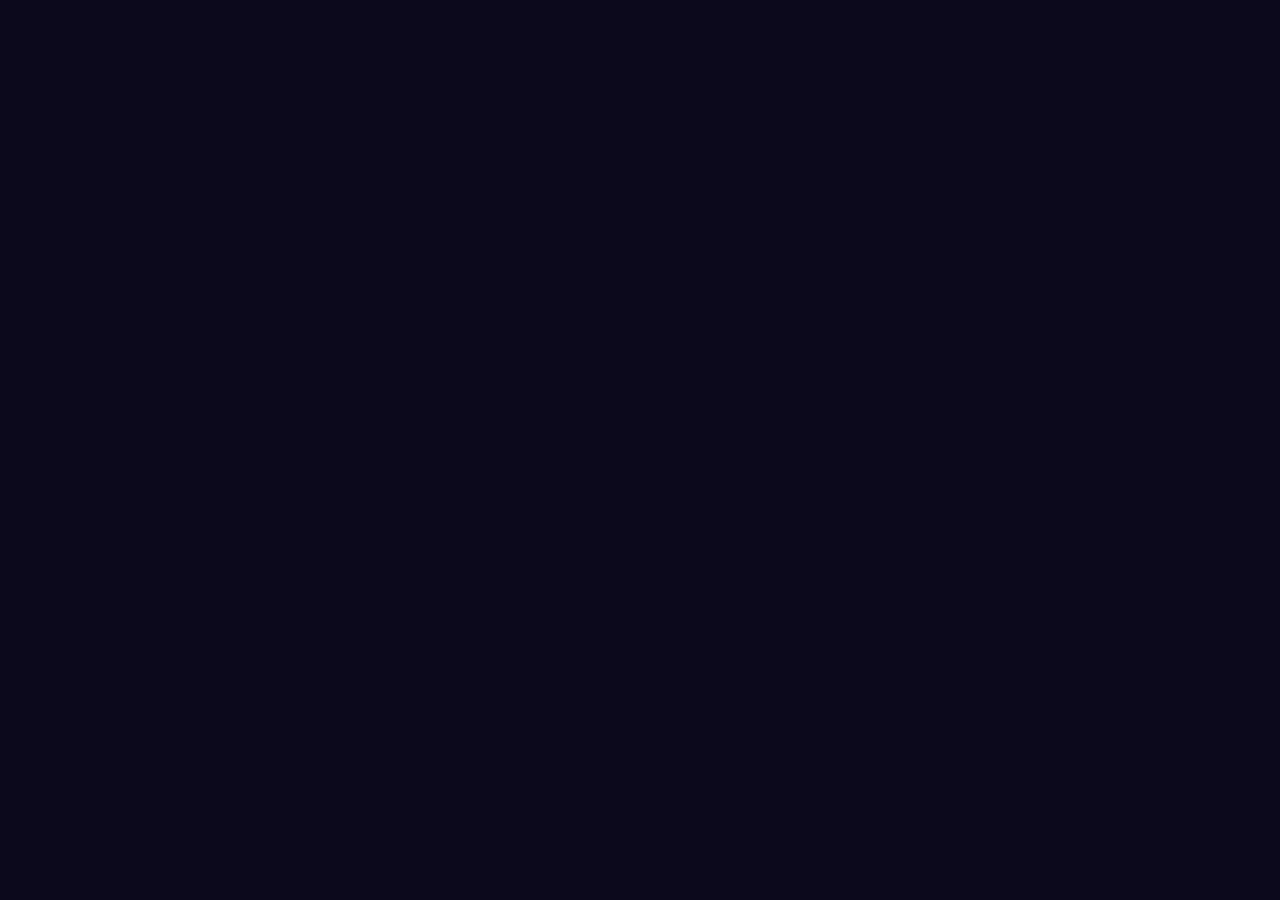
==== templates/game.html @ 59946f6c "feat: 实现多人对战前端 UI — 房间大厅、对手场地、攻击特效 新增 7 个前端文件，覆盖 5 项验收标准： - AC1: 房间大厅页面（创建/加入房间按钮，触发 WebSocket 事件） -" ====
<!DOCTYPE html>
<html lang="zh-CN">
<head>
  <meta charset="UTF-8">
  <meta name="viewport" content="width=device-width, initial-scale=1.0">
  <title>多人对战 - 游戏</title>
  <link rel="stylesheet" href="/static/css/multiplayer.css">
</head>
<body>
  <div class="game-container">
    <!-- 本方场地 -->
    <div class="game-local">
      <div class="field-wrapper" id="local-field">
        <canvas id="local-canvas" width="300" height="600"></canvas>
      </div>
    </div>

    <!-- 对手场地 -->
    <div class="game-opponents" id="opponents-container"></div>
  </div>

  <script src="/static/js/opponent-field.js"></script>
  <script src="/static/js/attack-effects.js"></script>
  <script src="/static/js/game-result.js"></script>
  <script>
  (function () {
    'use strict';

    // --- 初始化组件 ---
    var opponentMgr = new OpponentFieldManager(
      document.getElementById('opponents-container')
    );
    AttackEffects.init(document.getElementById('local-field'));
    GameResult.bindWebSocket(null); // 占位，由外部连接管理器绑定

    // --- WebSocket 连接（开发阶段使用 Mock）---
    var ws = null;
    var params = new URLSearchParams(location.search);
    var roomId = params.get('room') || 'TEST';

    function connectWS() {
      var wsUrl = (location.protocol === 'https:' ? 'wss:' : 'ws:') + '//' + location.host + '/ws?room=' + encodeURIComponent(roomId);
      try {
        ws = new WebSocket(wsUrl);
      } catch (e) {
        console.warn('[game] 使用 Mock 模式');
        ws = createMockWS();
      }
      bindWS(ws);
    }

    function bindWS(socket) {
      AttackEffects.bindWebSocket(socket);
      GameResult.bindWebSocket(socket);

      socket.addEventListener('message', function (event) {
        var msg;
        try { msg = JSON.parse(event.data); } catch (e) { return; }

        switch (msg.type) {
          case 'game_state_update':
            // msg = { players: [{ playerId, playerName, board }] }
            (msg.players || []).forEach(function (p) {
              opponentMgr.addPlayer(p.playerId, p.playerName);
              opponentMgr.updatePlayerBoard(p.playerId, p.board);
            });
            break;
          case 'player_eliminated':
            opponentMgr.eliminatePlayer(msg.playerId);
            break;
        }
      });
    }

    // --- Mock WebSocket ---
    function createMockWS() {
      var mws = {
        handlers: {},
        readyState: 1,
        addEventListener: function (evt, fn) {
          if (!this.handlers[evt]) this.handlers[evt] = [];
          this.handlers[evt].push(fn);
        },
        send: function () {},
        _emit: function (evt, data) {
          (this.handlers[evt] || []).forEach(function (h) { h(data); });
        }
      };

      // 模拟对手加入
      var mockPlayers = [
        { playerId: 'p2', playerName: 'Player 2' },
        { playerId: 'p3', playerName: 'Player 3' }
      ];

      var emptyBoard = [];
      for (var r = 0; r < 20; r++) {
        emptyBoard[r] = [];
        for (var c = 0; c < 10; c++) {
          emptyBoard[r][c] = 0;
        }
      }

      setTimeout(function () {
        mws._emit('message', { data: JSON.stringify({
          type: 'game_state_update',
          players: mockPlayers.map(function (p) {
            return { playerId: p.playerId, playerName: p.playerName, board: emptyBoard };
          })
        })});
      }, 300);

      return mws;
    }

    // 启动
    document.addEventListener('DOMContentLoaded', connectWS);
  })();
  </script>
</body>
</html>
---- static/css/multiplayer.css ----
/* ==============================================
   multiplayer.css — 多人对战 UI 全部样式
   ============================================== */

/* ---- 通用 ---- */
* {
  box-sizing: border-box;
  margin: 0;
  padding: 0;
}

body {
  font-family: -apple-system, "Segoe UI", Roboto, "Helvetica Neue", Arial, sans-serif;
  background: #0a0a1a;
  color: #e0e0e0;
  min-height: 100vh;
}

.btn {
  display: inline-block;
  padding: 10px 24px;
  font-size: 16px;
  font-weight: 600;
  border: none;
  border-radius: 6px;
  cursor: pointer;
  transition: background 0.2s, transform 0.1s;
}
.btn:active {
  transform: scale(0.97);
}
.btn-primary {
  background: #4f8cff;
  color: #fff;
}
.btn-primary:hover {
  background: #3a74e0;
}
.btn-secondary {
  background: #444;
  color: #e0e0e0;
}
.btn-secondary:hover {
  background: #555;
}

/* ---- 房间大厅 ---- */
.lobby-container {
  max-width: 480px;
  margin: 80px auto 0;
  padding: 0 20px;
}
.lobby-title {
  text-align: center;
  font-size: 28px;
  margin-bottom: 32px;
  color: #fff;
}
.lobby-panel {
  background: #161628;
  border-radius: 12px;
  padding: 32px;
  display: flex;
  flex-direction: column;
  gap: 24px;
}
.lobby-section h2 {
  font-size: 18px;
  margin-bottom: 12px;
  color: #aaa;
}
.lobby-divider {
  height: 1px;
  background: #2a2a4a;
}
.join-room-form {
  display: flex;
  gap: 10px;
}
.input-room-id {
  flex: 1;
  padding: 10px 14px;
  font-size: 15px;
  border: 1px solid #333;
  border-radius: 6px;
  background: #1a1a30;
  color: #e0e0e0;
  outline: none;
  transition: border-color 0.2s;
}
.input-room-id:focus {
  border-color: #4f8cff;
}
.lobby-status {
  text-align: center;
  margin-top: 16px;
  font-size: 14px;
  min-height: 20px;
}
.lobby-status--info { color: #888; }
.lobby-status--success { color: #4caf50; }
.lobby-status--error { color: #f44336; }
.lobby-status--warning { color: #ff9800; }
.room-list {
  margin-top: 20px;
}

/* ---- 游戏页面布局 ---- */
.game-container {
  display: flex;
  height: 100vh;
  overflow: hidden;
}
.game-local {
  flex: 0 0 auto;
  display: flex;
  flex-direction: column;
  align-items: center;
  justify-content: center;
  padding: 20px;
}
.game-local .field-wrapper {
  position: relative;
}
.game-opponents {
  flex: 1;
  display: flex;
  flex-wrap: wrap;
  align-content: center;
  justify-content: center;
  gap: 16px;
  padding: 20px;
}

/* ---- 对手场地缩略图 ---- */
.field-thumbnail {
  background: #111122;
  border-radius: 8px;
  padding: 8px;
  display: flex;
  flex-direction: column;
  align-items: center;
  transition: filter 0.4s;
}
.field-name {
  font-size: 13px;
  color: #888;
  margin-bottom: 6px;
  text-align: center;
  white-space: nowrap;
  overflow: hidden;
  text-overflow: ellipsis;
  max-width: 130px;
}
.field-canvas {
  display: block;
  border-radius: 4px;
}

/* ---- 淘汰状态 ---- */
.field-eliminated {
  filter: grayscale(100%);
}
.field-eliminated-overlay {
  position: absolute;
  top: 0;
  left: 0;
  right: 0;
  bottom: 0;
  display: flex;
  align-items: center;
  justify-content: center;
  background: rgba(0, 0, 0, 0.55);
  border-radius: 8px;
}
.field-eliminated-overlay span {
  font-size: 16px;
  font-weight: 700;
  color: #ff4444;
  text-shadow: 0 1px 4px rgba(0, 0, 0, 0.8);
}
.field-thumbnail {
  position: relative;
}

/* ---- 攻击闪烁动画 (AC3) ---- */
.attack-flash {
  animation: attack-flash-anim 600ms ease-out;
}
@keyframes attack-flash-anim {
  0%   { box-shadow: 0 0 0 0 rgba(255, 0, 0, 0.8); }
  30%  { box-shadow: 0 0 20px 8px rgba(255, 0, 0, 0.6); }
  60%  { box-shadow: 0 0 12px 4px rgba(255, 0, 0, 0.3); }
  100% { box-shadow: 0 0 0 0 rgba(255, 0, 0, 0); }
}

/* ---- 结算面板 (AC5) ---- */
.result-panel-overlay {
  position: fixed;
  top: 0;
  left: 0;
  right: 0;
  bottom: 0;
  background: rgba(0, 0, 0, 0.75);
  display: flex;
  align-items: center;
  justify-content: center;
  z-index: 1000;
}
.result-panel {
  background: #1a1a2e;
  border-radius: 12px;
  padding: 36px 48px;
  min-width: 320px;
  max-width: 480px;
  text-align: center;
}
.result-title {
  font-size: 24px;
  margin-bottom: 24px;
  color: #fff;
}
.result-rank-list {
  display: flex;
  flex-direction: column;
  gap: 10px;
  margin-bottom: 28px;
}
.result-rank-item {
  display: flex;
  align-items: center;
  gap: 12px;
  padding: 10px 16px;
  background: #222240;
  border-radius: 8px;
}
.result-rank-badge {
  font-size: 18px;
  font-weight: 700;
  min-width: 40px;
}
.rank-1 { color: #ffd700; }
.rank-2 { color: #c0c0c0; }
.rank-3 { color: #cd7f32; }
.result-player-name {
  flex: 1;
  text-align: left;
  font-size: 15px;
}
.result-score {
  font-size: 14px;
  color: #888;
}
.result-btn-back {
  margin-top: 8px;
}
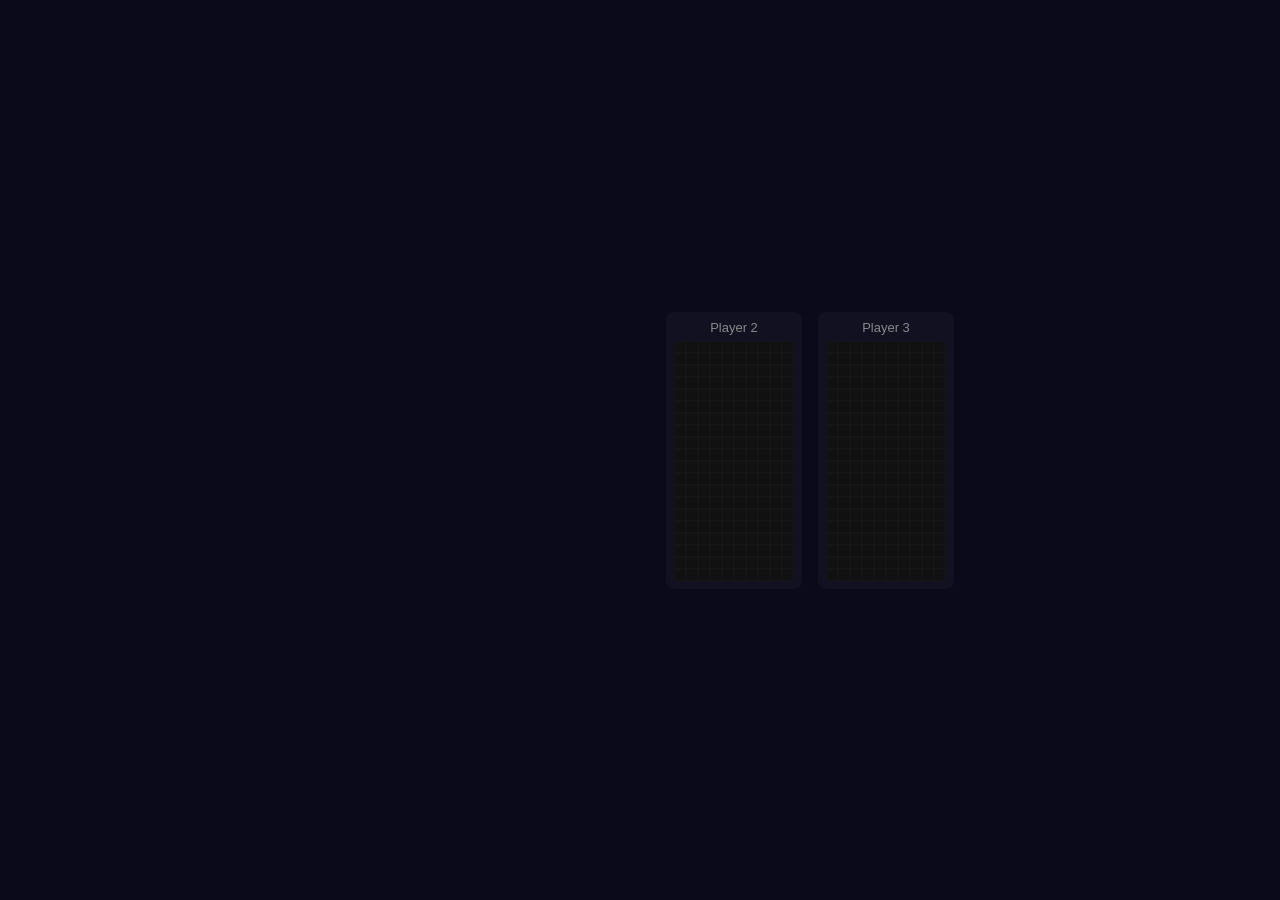
==== commit d678c0ff: "fix: 修复 game.html WebSocket 回退机制，增强 Mock 事件覆盖 - 将 try/catch WebSocket 回退改为 error 事件监听，因为 new WebSock" ====
--- a/templates/game.html
+++ b/templates/game.html
@@ -41,12 +41,28 @@
     function connectWS() {
       var wsUrl = (location.protocol === 'https:' ? 'wss:' : 'ws:') + '//' + location.host + '/ws?room=' + encodeURIComponent(roomId);
       try {
-        ws = new WebSocket(wsUrl);
+        var realWS = new WebSocket(wsUrl);
+        var bound = false;
+
+        realWS.addEventListener('open', function () {
+          if (bound) return;
+          bound = true;
+          ws = realWS;
+          bindWS(ws);
+        });
+
+        realWS.addEventListener('error', function () {
+          if (bound) return;
+          bound = true;
+          console.warn('[game] WebSocket 连接失败，使用 Mock 模式');
+          ws = createMockWS();
+          bindWS(ws);
+        });
       } catch (e) {
-        console.warn('[game] 使用 Mock 模式');
+        console.warn('[game] WebSocket 构造失败，使用 Mock 模式');
         ws = createMockWS();
+        bindWS(ws);
       }
-      bindWS(ws);
     }
 
     function bindWS(socket) {
@@ -101,6 +117,7 @@
         }
       }
 
+      // 模拟对手加入（AC2）
       setTimeout(function () {
         mws._emit('message', { data: JSON.stringify({
           type: 'game_state_update',
@@ -109,6 +126,34 @@
           })
         })});
       }, 300);
+
+      // 模拟攻击闪烁（AC3）
+      setTimeout(function () {
+        mws._emit('message', { data: JSON.stringify({
+          type: 'garbage_line_attack',
+          lines: 2
+        })});
+      }, 800);
+
+      // 模拟对手淘汰（AC4）
+      setTimeout(function () {
+        mws._emit('message', { data: JSON.stringify({
+          type: 'player_eliminated',
+          playerId: 'p3'
+        })});
+      }, 1200);
+
+      // 模拟游戏结束（AC5）
+      setTimeout(function () {
+        mws._emit('message', { data: JSON.stringify({
+          type: 'game_over',
+          rankings: [
+            { playerId: 'self', playerName: 'You', rank: 1, score: 5200 },
+            { playerId: 'p2', playerName: 'Player 2', rank: 2, score: 3100 },
+            { playerId: 'p3', playerName: 'Player 3', rank: 3, score: 1800 }
+          ]
+        })});
+      }, 1800);
 
       return mws;
     }
